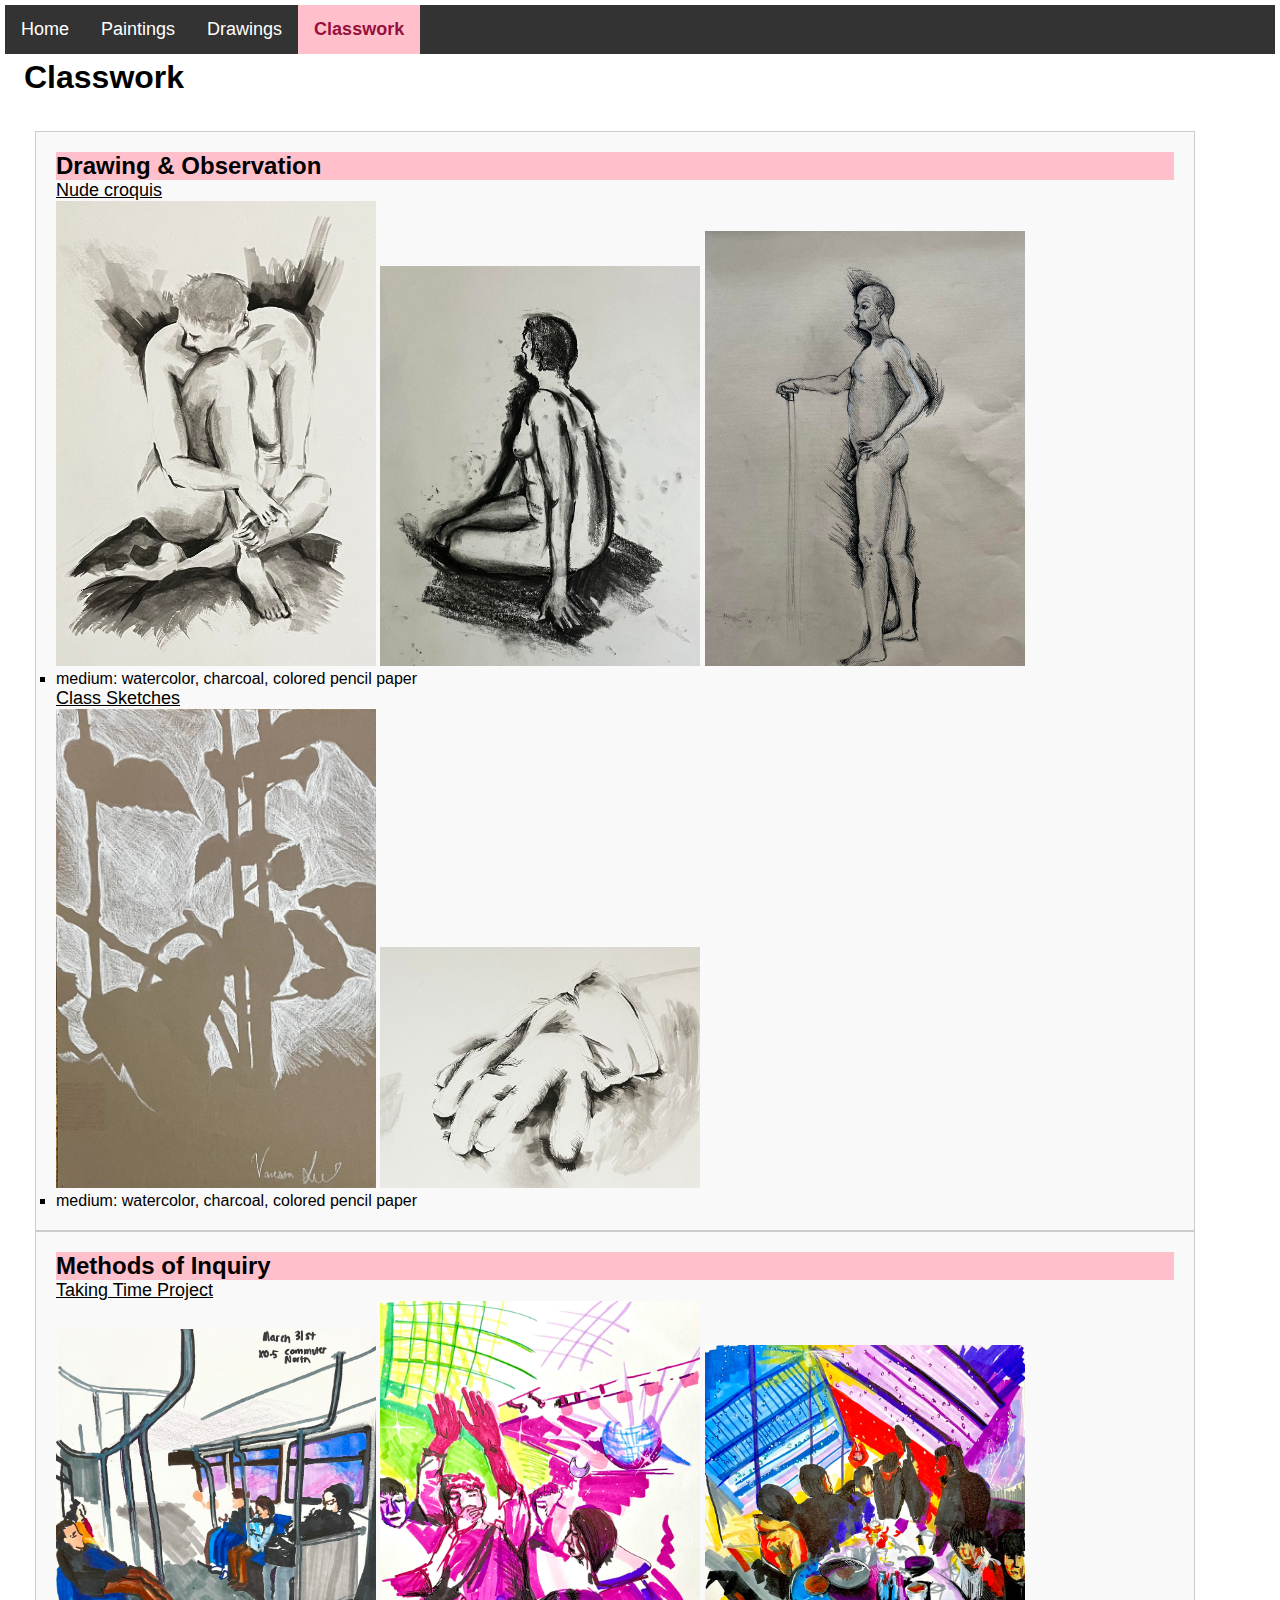
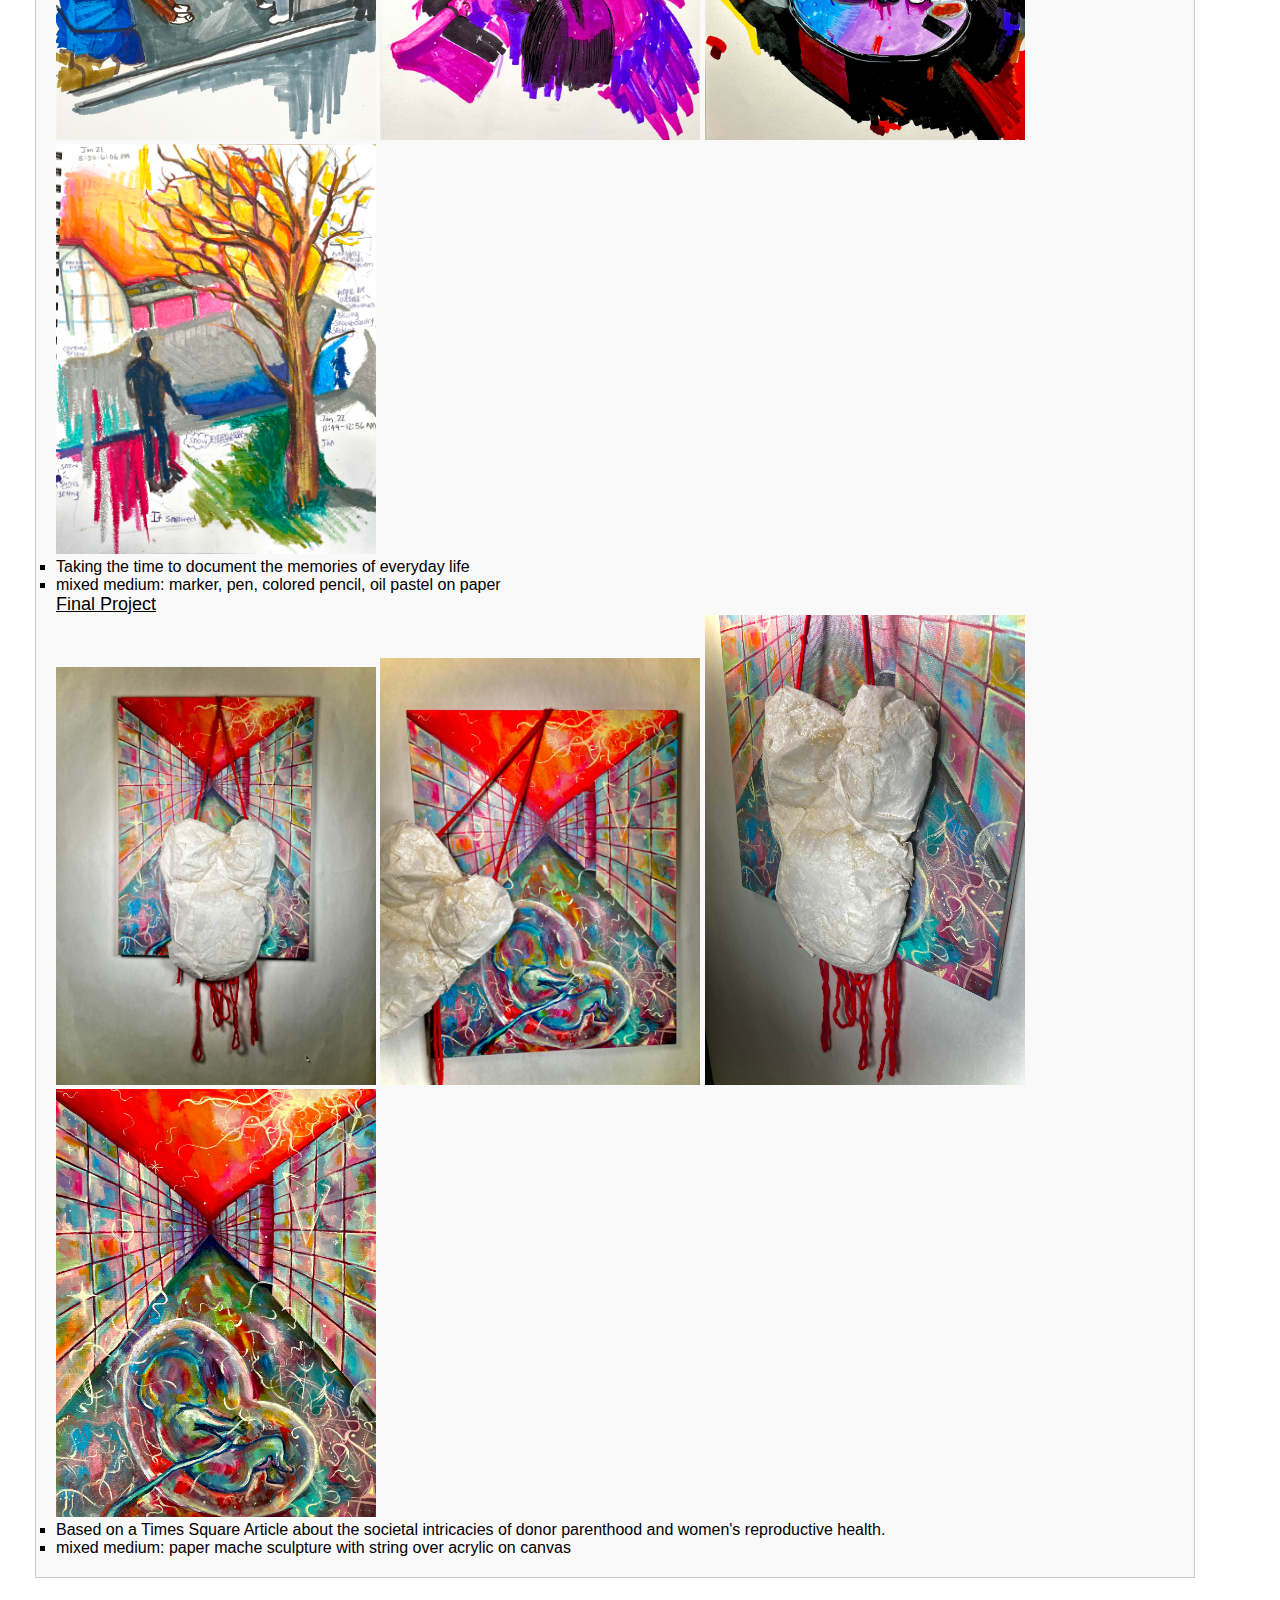
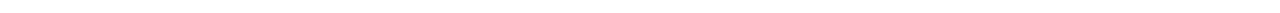
==== classwork.html @ 6510f684 "Add files via upload" ====
<!DOCTYPE html>
<html lang="en">
<head>
    <meta charset="UTF-8">
    <meta name="viewport" content="width=device-width, initial-scale=1.0">
    <link rel="stylesheet" href="css/reset.css">
    <link rel="stylesheet" href="css/style.css">

    <title>Classwork</title>

</head>
<body>
    <header>
        <nav>
            <a class="skip-main" href="#main">Skip to main content</a>
            <ul>
                <li><a href="index.html">Home</a></li>
                <li><a href="paintings.html">Paintings</a></li>
                <li><a href="drawings.html">Drawings</a></li>
                <li><a href="classwork.html" class="current-page">Classwork</a></li>
            </ul>
        </nav>
        <h1>Classwork</h1>
    </header>

    <main id="main">
        <div>
            <h2>Drawing & Observation</h2>
            <div class="description"></div>
            <h3>Nude croquis</h3>
            <div>
            <img src="images/nude_watercolor.jpg" width = "200" alt="watercolor">
            <img src="images/nude_charcoal.jpg" width = "230" alt="charcoal">
            <img src="images/nude_colored_pencil.jpg" width = "210" alt="nude">
            <ul>
                <li>medium: watercolor, charcoal, colored pencil paper</li>
            </ul>
            </div>
            <h3>Class Sketches</h3>
            <div>
            <img src="images/outline.jpg" width = "200" alt="outline">
            <img src="images/glove.jpg" width = "400" alt="glove">
            <ul>
                <li>medium: watercolor, charcoal, colored pencil paper</li>
            </ul>
            </div>
        </div>

        <div>
            <h2>Methods of Inquiry</h2>
            <div class="description"></div>
            <h3>Taking Time Project</h3>
            <div>
            <img src="images/mbus.jpg" width = "400" alt="daily sketch 1">
            <img src="images/party.jpg" width = "400" alt="daily sketch 2">
            <img src="images/pocha.jpg" width = "400" alt="daily sketch 3">
            <img src="images/alice_lloyd_view.jpg" width = "400" alt="daily sketch 4">
            </div>
            <ul>
                <li>Taking the time to document the memories of everyday life</li>
                <li> mixed medium: marker, pen, colored pencil, oil pastel on paper</li>
            </ul>
            <h3>Final Project</h3>
            <div>
            <img src="images/3d_baby.jpg" width = "300" alt="main piece">
            <img src="images/3d_baby_slide.jpg" width = "295" alt="opened version">
            <img src="images/3d_baby_side.jpg" width = "250" alt="side view">
            <img src="images/baby_painting.jpg" width = "300" alt="underpainting">
            <ul>
                <li>Based on a Times Square Article about the societal intricacies of donor parenthood and women's reproductive health.</li>
                <li> mixed medium: paper mache sculpture with string over acrylic on canvas</li>
            </ul>
            </div>
        </div>

    </main>
    
</body>
</html>
---- css/style.css ----
a.skip-main {
    left: -999px;
    position: absolute;
    top: auto;
    width: 1px;
    height: 1px;
    overflow: hidden;
    z-index: -999;
}
a.skip-main:focus,
a.skip-main:active {
    color: #fff;
    background-color: #000;     
    left: auto;
    top: auto;
    width: 30%;
    height: auto;
    overflow: auto;
    margin: 10px 35%;
    padding: 5px;
    border-radius: 15px;
    text-align: center;
    font-size: 1.2em;
    z-index: 999;
}
*{
    padding: 15px;
    margin: 15px;
}
body {
    font-family: Verdana, sans-serif;
}
main ul {
    list-style-type: square;
}

img {
    width: 30rem;
    align-content: center;
}
nav {
    justify-content: space-evenly;
    padding: 1rem 2rem;
    align-items: center;
    font-size: large;
}

nav ul {
    list-style-type: none;
    margin: 0;
    padding: 0;
    overflow: hidden;
    background-color: #333; 
}
nav li {
    float: left; 
}
nav li a {
    display: block;
    color: white; 
    text-align: center;
    padding: 14px 16px; 
    text-decoration: none; 
}

a:hover, a:focus {
    border-style: solid;
    border-radius: 20%;
    border-width: 2px;
    font-weight: bold;
    font-size: large;
}

.current-page {
    background-color: pink;
    font-weight: bold;
    color: rgb(151, 16, 61);
}

#welcome {
    display: none;
}
#welcome_still {
    display: none;
}

main.grid,
main {
    display: grid;
    max-width: 1200px;
    padding: 20px;
}
main.grid {
    grid-template-columns: repeat(3, 1fr);
    grid-gap: 20px;
}
main > div {
    border: 1px solid #ccc;
    padding: 20px;
    background-color: #f9f9f9;
}
h1 {
    font-weight: bold; 
    justify-content: flex-start;
    font-size: xx-large;
    padding: 0px 0px 0px 24px;
}
h2 {
    font-family: 'Gill Sans', sans-serif;
    font-weight: bold;
    font-size: x-large;
    background-color: pink;
}
h3 {
    font-size: large; 
    text-decoration: underline;
}

header h1 {
    font-size: 2em; 
}
header h2 {
    font-size: 1.5em; 
}
.grid, .grid2 {
    display: grid;
    grid-template-columns: 1fr;
    justify-content: center;
    padding: 24px;
    justify-items: center;
}

.content-grid {
    display: grid;
    grid-template-columns: 1fr;
    gap: 20px; 
}

@media (min-width:768px) {
    * {
        padding: 20px;
    }
    nav {
        justify-content: flex-end;
    }
    .grid, .grid2 {
        grid-template-columns: 1fr 1fr;
        align-items: end;
    }
    .first, .description{
        display: flex;
        align-items: flex-start;
    }
    .flexpro{
        display: flex;
        align-items: flex-start;
        padding-top: 24px;
    }
    img {
        width: 20rem;
    }
}
@media (min-width:1024px) {

    nav {
        justify-content: center;
        padding: 5px;
    }
    .sticky {
        position: fixed;
        top: 0;
        width: 100%;
        z-index: 100;
    }
    .sticky + body {
        padding-top: 60px;
    }
    .grid {
        grid-template-columns: 1fr 1fr 1fr 1fr;
        align-items: center;
    }
    .grid2 {
        grid-template-columns: 1fr 1fr 1fr;
        align-items: center;
    }
    @keyframes page-title {
        from {width: 0%; opacity: 0;}
        to {width: 100%; opacity: 1;}
    }

}
@keyframes page-title {
    from {width: 0%; opacity: 0;}
    to {width: 100%; opacity: 1;}
}

@keyframes page-title {
    from {width: 0%; opacity: 0;}
    to {width: 100%; opacity: 1;}
}
h1 {
    animation-duration: 1s;
    animation-name: page-title;
}
@media (prefers-reduced-motion) {
    #welcome {
        display: none;
    }
    #welcome_still {
        display: block;
        margin-top: 0px;
        margin-left: auto;
        margin-right: auto;
    }
    h1 {
        animation-name: none;
    }
}
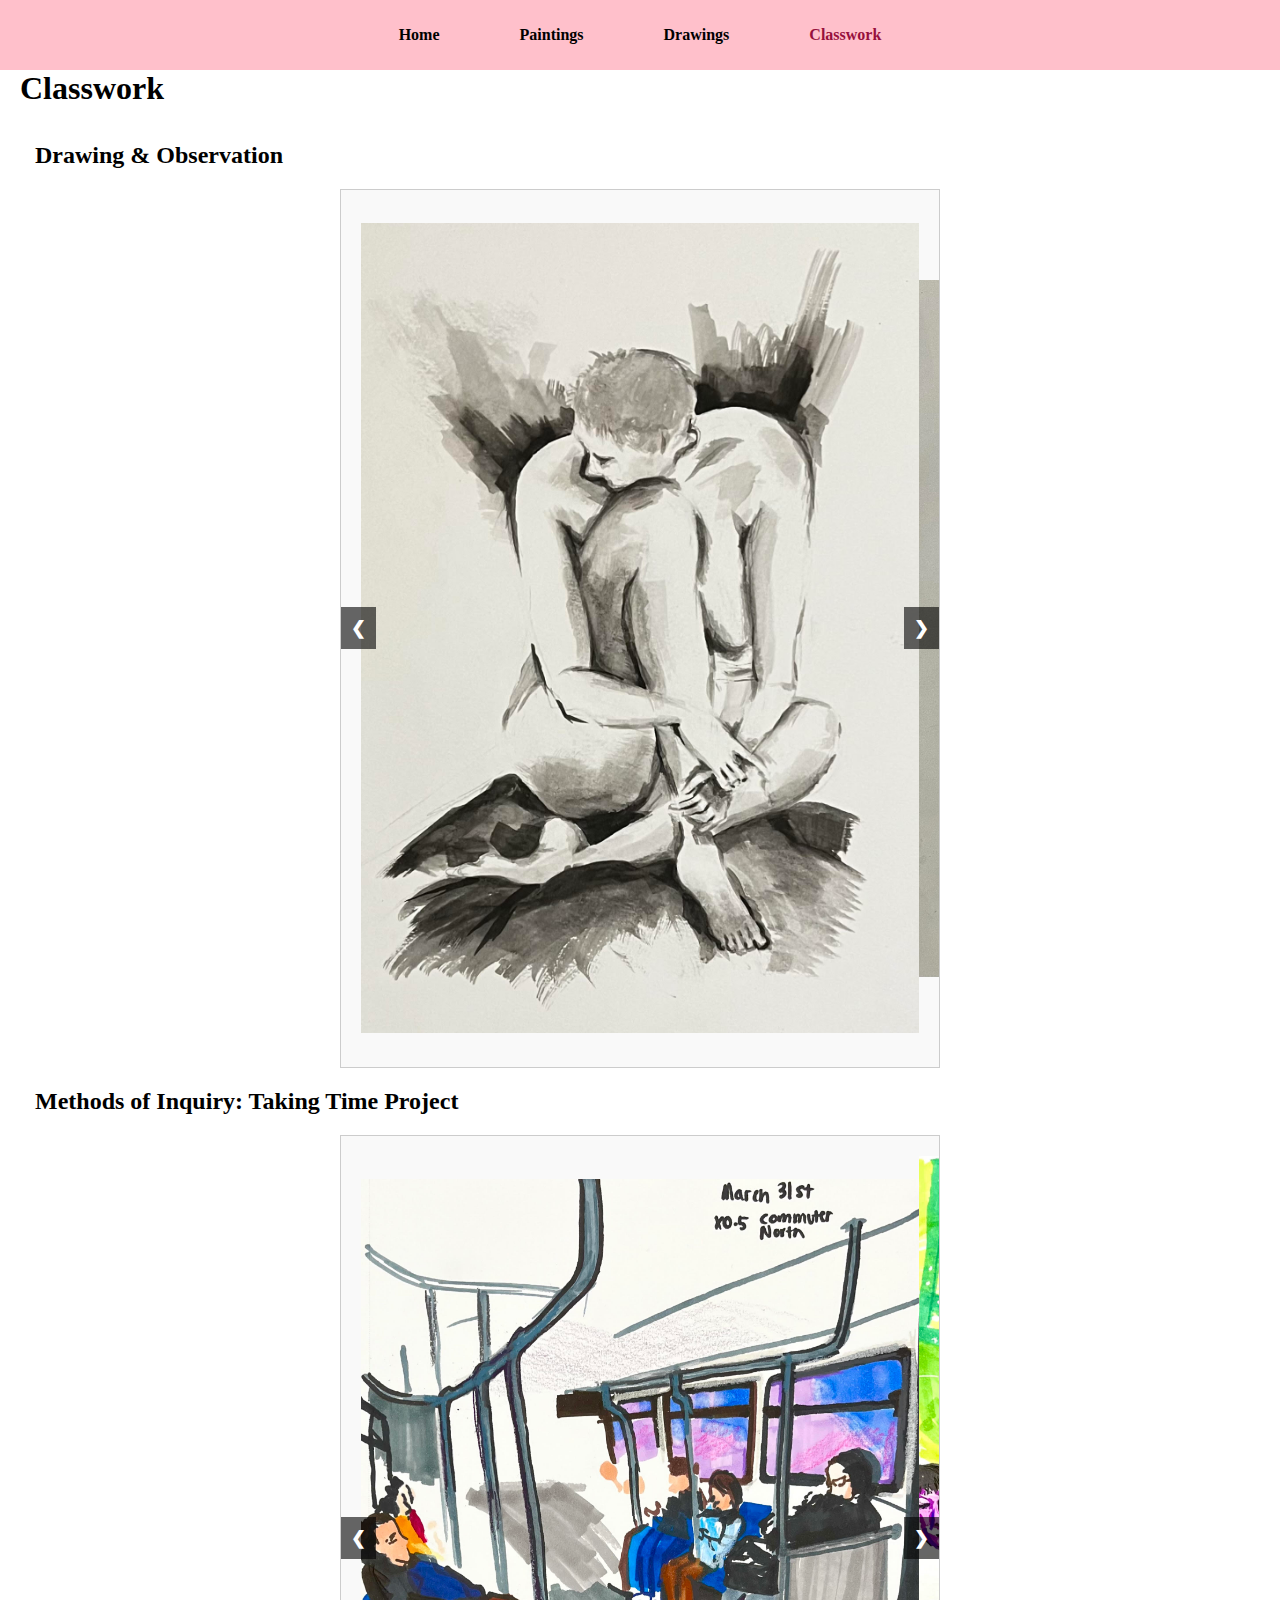
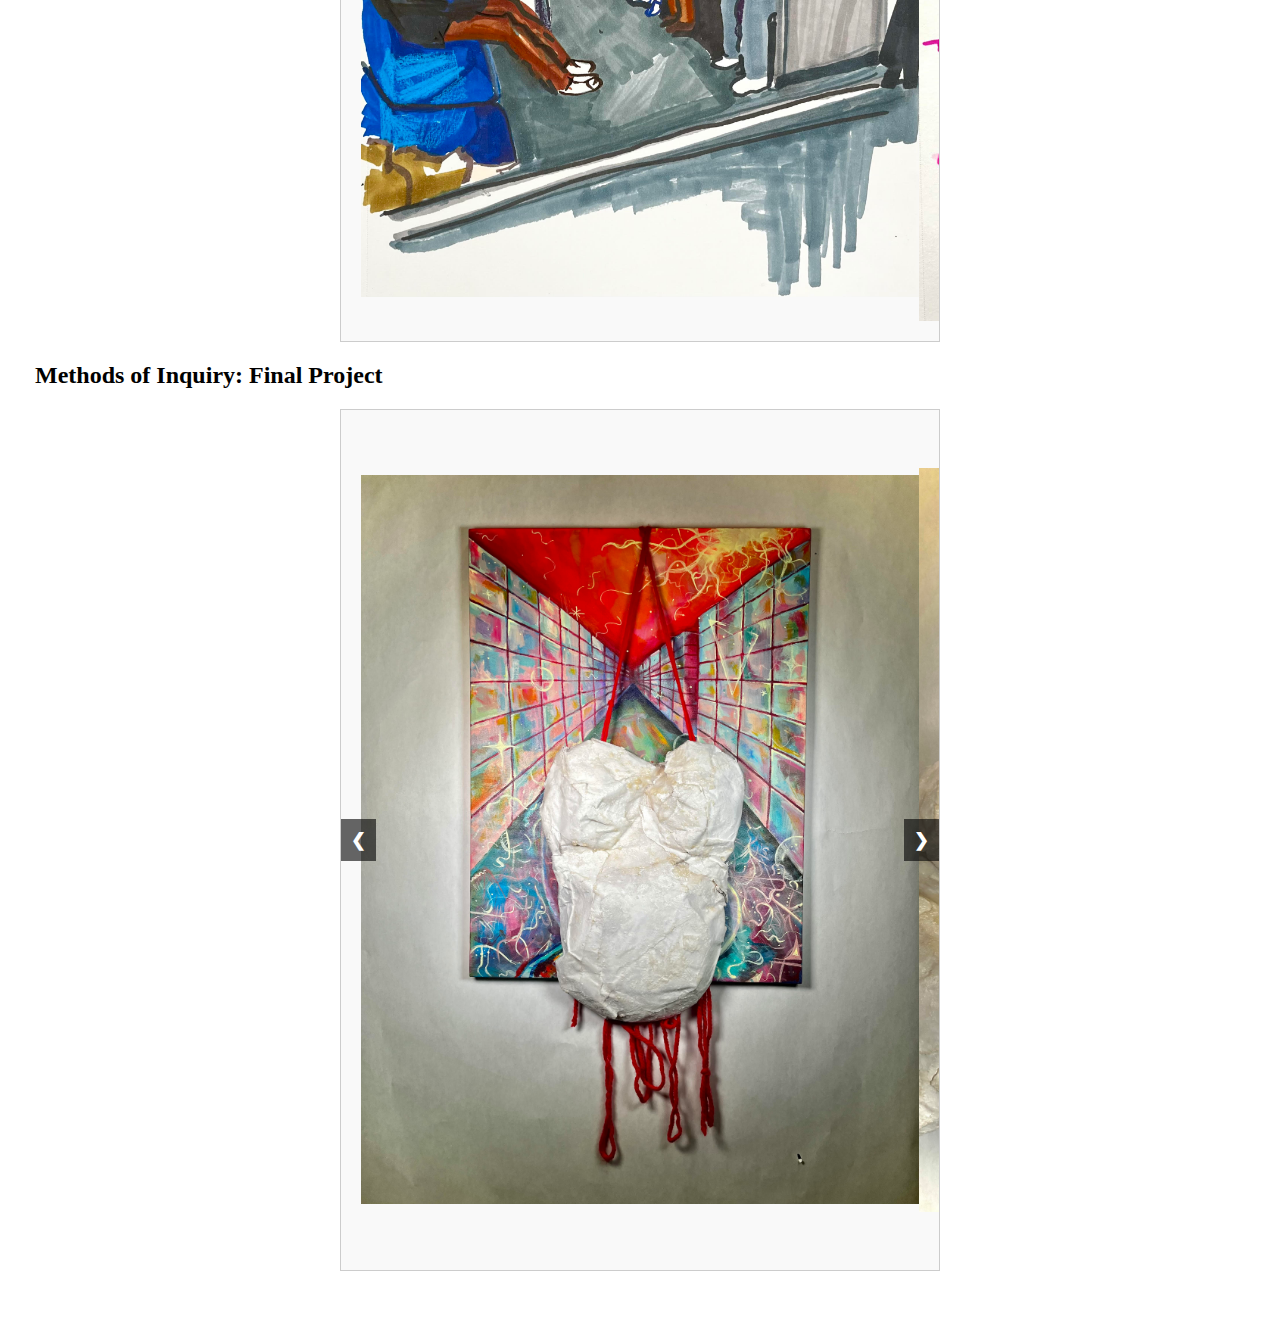
==== commit 73e58a4a: "Add files via upload" ====
--- a/classwork.html
+++ b/classwork.html
@@ -5,9 +5,7 @@
     <meta name="viewport" content="width=device-width, initial-scale=1.0">
     <link rel="stylesheet" href="css/reset.css">
     <link rel="stylesheet" href="css/style.css">
-
     <title>Classwork</title>
-
 </head>
 <body>
     <header>
@@ -24,56 +22,43 @@
     </header>
 
     <main id="main">
-        <div>
-            <h2>Drawing & Observation</h2>
-            <div class="description"></div>
-            <h3>Nude croquis</h3>
-            <div>
-            <img src="images/nude_watercolor.jpg" width = "200" alt="watercolor">
-            <img src="images/nude_charcoal.jpg" width = "230" alt="charcoal">
-            <img src="images/nude_colored_pencil.jpg" width = "210" alt="nude">
-            <ul>
-                <li>medium: watercolor, charcoal, colored pencil paper</li>
-            </ul>
+        <h2>Drawing & Observation</h2>
+        <div class="carousel">
+            <div class="slides">
+                <div class="slide"><img src="images/nude_watercolor.jpg" alt="watercolor"></div>
+                <div class="slide"><img src="images/nude_charcoal.jpg" alt="charcoal"></div>
+                <div class="slide"><img src="images/nude_colored_pencil.jpg" alt="nude"></div>
+                <div class="slide"><img src="images/outline.jpg" alt="outline"></div>
+                <div class="slide"><img src="images/glove.jpg" alt="glove"></div>
             </div>
-            <h3>Class Sketches</h3>
-            <div>
-            <img src="images/outline.jpg" width = "200" alt="outline">
-            <img src="images/glove.jpg" width = "400" alt="glove">
-            <ul>
-                <li>medium: watercolor, charcoal, colored pencil paper</li>
-            </ul>
+            <button class="prev" onclick="plusSlides(-1, 0)">&#10094;</button>
+            <button class="next" onclick="plusSlides(1, 0)">&#10095;</button>
+        </div>
+        
+        <h2>Methods of Inquiry: Taking Time Project</h2>
+        <div class="carousel">
+            <div class="slides">
+                <div class="slide"><img src="images/mbus.jpg" alt="daily sketch 1"></div>
+                <div class="slide"><img src="images/party.jpg" alt="daily sketch 2"></div>
+                <div class="slide"><img src="images/pocha.jpg" alt="daily sketch 3"></div>
+                <div class="slide"><img src="images/alice_lloyd_view.jpg" alt="daily sketch 4"></div>
             </div>
+            <button class="prev" onclick="plusSlides(-1, 1)">&#10094;</button>
+            <button class="next" onclick="plusSlides(1, 1)">&#10095;</button>
         </div>
-
-        <div>
-            <h2>Methods of Inquiry</h2>
-            <div class="description"></div>
-            <h3>Taking Time Project</h3>
-            <div>
-            <img src="images/mbus.jpg" width = "400" alt="daily sketch 1">
-            <img src="images/party.jpg" width = "400" alt="daily sketch 2">
-            <img src="images/pocha.jpg" width = "400" alt="daily sketch 3">
-            <img src="images/alice_lloyd_view.jpg" width = "400" alt="daily sketch 4">
+        
+        <h2>Methods of Inquiry: Final Project</h2>
+        <div class="carousel">
+            <div class="slides">
+                <div class="slide"><img src="images/3d_baby.jpg" alt="main piece"></div>
+                <div class="slide"><img src="images/3d_baby_slide.jpg" alt="opened version"></div>
+                <div class="slide"><img src="images/3d_baby_side.jpg" alt="side view"></div>
+                <div class="slide"><img src="images/baby_painting.jpg" alt="underpainting"></div>
             </div>
-            <ul>
-                <li>Taking the time to document the memories of everyday life</li>
-                <li> mixed medium: marker, pen, colored pencil, oil pastel on paper</li>
-            </ul>
-            <h3>Final Project</h3>
-            <div>
-            <img src="images/3d_baby.jpg" width = "300" alt="main piece">
-            <img src="images/3d_baby_slide.jpg" width = "295" alt="opened version">
-            <img src="images/3d_baby_side.jpg" width = "250" alt="side view">
-            <img src="images/baby_painting.jpg" width = "300" alt="underpainting">
-            <ul>
-                <li>Based on a Times Square Article about the societal intricacies of donor parenthood and women's reproductive health.</li>
-                <li> mixed medium: paper mache sculpture with string over acrylic on canvas</li>
-            </ul>
-            </div>
+            <button class="prev" onclick="plusSlides(-1, 2)">&#10094;</button>
+            <button class="next" onclick="plusSlides(1, 2)">&#10095;</button>
         </div>
 
     </main>
-    
 </body>
-</html>+</html>
--- a/css/style.css
+++ b/css/style.css
@@ -1,3 +1,165 @@
+html {
+    background-image: (#eda2cc);
+    scroll-behavior: smooth;
+}
+
+p {
+    margin-top: 200px;
+    margin-bottom: 200px; 
+}
+
+div {
+    padding: 200px; 
+}
+
+.carousel {
+    position: relative;
+    max-width: 600px;
+    margin: 20px auto; 
+    overflow: hidden;
+}
+
+.carousel button {
+    cursor: pointer;
+    position: absolute;
+    top: 50%;
+    transform: translateY(-50%);
+    width: auto;
+    padding: 10px;
+    margin: 0;
+    color: white;
+    font-weight: bold;
+    font-size: 18px;
+    background-color: rgba(0, 0, 0, 0.6);
+    border: none; /* Removes border */
+    outline: none; /* Removes outline */
+}
+
+.carousel .prev {
+    left: 0;
+}
+
+.carousel .next {
+    right: 0;
+}
+
+.carousel button:hover {
+    background-color: rgba(0,0,0,0.8);
+}
+
+.slides {
+    display: flex;
+    width: 500%; /* Enough width to contain all slides side by side */
+    transition: transform 0.5s ease;
+}
+
+.slide {
+    flex: 0 0 20%; /* Each slide takes up 20% of the total .slides width */
+    display: flex;
+    justify-content: center;
+    align-items: center;
+}
+
+.slide img {
+    width: 100%; /* Makes images responsive within their container */
+    display: block;
+}
+
+.gallery {
+    display: grid;
+    grid-template-columns: repeat(2, 1fr);
+    width: 90%;
+    padding: 20px;
+    grid-gap: 30px;
+    align-items: stretch;
+    justify-content: center;
+    justify-self: center;
+    margin: auto;
+}
+
+.description div {
+    margin-bottom: 20px; 
+    padding: 10px; 
+}
+
+.description {
+    padding: 20px; 
+    margin: 10px; 
+    max-width: 80%; 
+    text-align: center; 
+}
+
+.description h3, .description ul {
+    color: #333; 
+    margin-bottom: 10px; 
+    font-weight: bold;
+}
+
+.description ul {
+    list-style-type: none; 
+    padding: 0;
+    text-align: center; 
+    margin-top: 5px; 
+}
+
+.description img {
+    box-shadow: 0 4px 8px rgba(0, 0, 0, 0.1); 
+    width: 100%; 
+    height: auto; 
+    border-radius: 4px; 
+    box-shadow: 0 2px 4px rgba(0,0,0,0.2);
+    
+}
+
+.home {
+    display: flex;
+    flex-direction: column;
+    align-items: center; 
+    justify-content: center;
+    text-align: center; 
+    height: 10vh;
+}
+
+.home h1, .home h2 {
+    width: 100%; 
+}
+
+div.skip a {
+    position: absolute;
+    font-family: 'Black Ops One';
+    top: -40px;
+    margin-left: 10px;
+}
+
+div.skip a:hover, div.skip a:focus {
+    color: darkviolet;
+    text-decoration: underline;
+}
+
+body a:focus {
+    top: 10px;
+    transition: 0.5s;
+}
+
+nav a, #main {
+    font-family: 'Black Ops One';
+}  
+
+.body_text {
+    padding-left: 5%;
+    padding-right: 5%;
+    padding-bottom: 5%;
+    color: white;
+}
+
+html, body {
+    margin: 0;
+    padding: 0;
+    box-sizing: border-box;
+    font-family: 'Times New Roman', Times, serif, sans-serif;
+    scroll-behavior: smooth;
+}
+
 
 a.skip-main {
     left: -999px;
@@ -10,8 +172,7 @@
 }
 a.skip-main:focus,
 a.skip-main:active {
-    color: #fff;
-    background-color: #000;     
+    color: #fff;  
     left: auto;
     top: auto;
     width: 30%;
@@ -28,93 +189,94 @@
     padding: 15px;
     margin: 15px;
 }
-body {
+
+
+.main {
+    display: flex;
+    flex-direction: column;
+    align-items: center; 
+    width: 100%;
+}
+
+.body {
+    margin: 20px;
+    margin-top: 100px;
+    display: flex;
+    flex-direction: column;
+    align-items: center;
+    gap: 20px;
     font-family: Verdana, sans-serif;
 }
+
 main ul {
     list-style-type: square;
 }
 
 img {
-    width: 30rem;
     align-content: center;
 }
 nav {
+    background-color: pink;
+    padding: 1rem 2rem;
+    display: flex;
+    justify-content: space-between; 
+    align-items: center;
+    position: sticky;
+    top: 0;
+    z-index: 1000;
+}
+nav ul {
+    display: flex;
     justify-content: space-evenly;
-    padding: 1rem 2rem;
-    align-items: center;
-    font-size: large;
-}
-
-nav ul {
-    list-style-type: none;
-    margin: 0;
+    align-items: center;
     padding: 0;
-    overflow: hidden;
-    background-color: #333; 
-}
+}
+
 nav li {
-    float: left; 
-}
-nav li a {
-    display: block;
-    color: white; 
-    text-align: center;
-    padding: 14px 16px; 
-    text-decoration: none; 
-}
-
-a:hover, a:focus {
-    border-style: solid;
-    border-radius: 20%;
-    border-width: 2px;
+    list-style-type: none; 
+    padding: 10px 20px;
+}
+nav a {
+    text-decoration: none;
+    color: black;
     font-weight: bold;
-    font-size: large;
+    padding: 10px 20px;
+    border-radius: 5px;
+    transition: background-color 0.3s, color 0.3s;
+}
+
+nav a:hover, nav a:focus {
+    background-color: rgb(151, 16, 61);
+    color: #fff;
 }
 
 .current-page {
     background-color: pink;
+    color: rgb(151, 16, 61);
     font-weight: bold;
-    color: rgb(151, 16, 61);
-}
-
-#welcome {
-    display: none;
-}
-#welcome_still {
-    display: none;
-}
-
-main.grid,
-main {
-    display: grid;
-    max-width: 1200px;
-    padding: 20px;
-}
-main.grid {
-    grid-template-columns: repeat(3, 1fr);
-    grid-gap: 20px;
-}
+}
+
 main > div {
     border: 1px solid #ccc;
     padding: 20px;
     background-color: #f9f9f9;
 }
+
+
 h1 {
     font-weight: bold; 
     justify-content: flex-start;
     font-size: xx-large;
-    padding: 0px 0px 0px 24px;
+    padding: 0px 0px 0px 20px;
 }
 h2 {
-    font-family: 'Gill Sans', sans-serif;
+    font-family: 'Times New Roman', Times, serif, sans-serif;
     font-weight: bold;
     font-size: x-large;
-    background-color: pink;
 }
 h3 {
-    font-size: large; 
-    text-decoration: underline;
+    font-family: 'Times New Roman', Times, serif, sans-serif;
+    font-size: large;
 }
 
 header h1 {
@@ -123,97 +285,247 @@
 header h2 {
     font-size: 1.5em; 
 }
-.grid, .grid2 {
-    display: grid;
-    grid-template-columns: 1fr;
-    justify-content: center;
-    padding: 24px;
-    justify-items: center;
-}
-
-.content-grid {
-    display: grid;
-    grid-template-columns: 1fr;
-    gap: 20px; 
+
+
+.intropage {
+    flex-shrink: 0;  /* Prevents the footer from shrinking */
+    text-align: center;
+    padding: 1rem;
+    background-color: pink;
+    color: black;
+ }
+ .about {
+    display: flex;
+    justify-content: center;
+    align-items: center;
+    flex-direction: column;
+    margin-top: 30px; 
+}
+
+.profile-container {
+    display: flex;
+    justify-content: center;
+    align-items: center;
+    margin-top: 20px;
+}
+
+ .headshot-container img {
+    width: 280px; /* Adjust size as needed */
+    height: 280px;
+    border-radius: 50%; /* Makes the image circular */
+    object-fit: cover; /* Ensures the image fits well in the circle */
+    margin-bottom: 20px;
+    margin-right: 20px; 
+}
+
+ .social-links {
+    display: flex;
+    flex-direction: column;
+    align-items: center;
+    gap: 10px;
+}
+
+ .social-links .link-item {
+    display: flex;
+    flex-direction: column;
+    align-items: center;
+}
+
+.link-item a {
+    display: flex;
+    align-items: center; /* Ensures vertical alignment of icon and text */
+    text-decoration: none; /* Removes underline from links */
+    color: black; /* Text color, adjust as needed */
+}
+
+.link-item span {
+    font-size: 1em; /* Adjust the font size as needed */
+    text-align: center;
+    color: black;
+    display: block; /* Treats the span like a block for alignment purposes */
+    white-space: nowrap;
+}
+.link-item {
+    background-color:pink; /* Light cream color */
+    padding: 10px 15px; /* Padding around the content */
+    border-radius: 20px; /* Rounded edges for the bubble look */
+    box-shadow: 0 2px 4px rgba(0, 0, 0, 0.1); /* Subtle shadow for depth */
+    margin: 5px; /* Space between each item */
+    display: flex;
+    align-items: center; /* Aligns the icon and text vertically */
+    justify-content: center; /* Centers the content horizontally */
+}
+
+.social-icon {
+    width: 50px; /* Adjust the size if needed */
+    height: auto;
+    margin-right: 10px;
+    margin-bottom: 5px;
+}
+
+.profile-image {
+    width: 1000px; 
+}
+.welcome-sign {
+    width: 1000px; 
+}
+.directory {
+    display: flex;
+    justify-content: center;
+    flex-wrap: wrap;
+    gap: 20px; /* Spacing between directory items */
+}
+
+.directory-item {
+    text-align: center; /* Center-aligns the image and label */
+    width: 300px; /* Set a fixed width for consistency */
+}
+.image-overlay {
+    position: relative;
+    width: 100%; /* Ensure the overlay matches the image size */
+    border-radius: 8px; /* Optional: rounds the corners of the image */
+    overflow: hidden; /* Ensures nothing spills outside the border radius */
+}
+.image-overlay:hover::before,
+.image-overlay:focus-within::before {
+    opacity: 1; /* Show the overlay when hovered/focused */
+}
+.image-overlay::before {
+    content: '';
+    position: absolute;
+    top: 0;
+    left: 0;
+    right: 0;
+    bottom: 0;
+    background: rgba(0, 0, 0, 0.2); /* Transparent gray overlay */
+    opacity: 0;
+    transition: opacity 0.3s ease;
+}
+
+.image-container {
+    width: 100%; /* Full width of the button */
+    height: 250px; /* Height set to maintain square shape for the image */
+    display: flex;
+    justify-content: center;
+    align-items: center;
+}
+
+.button-item {
+    width: 250px; /* Width of the button */
+    height: fit-content; /* Height including the image and label */
+    border: 1px solid #ccc; /* Border for button-like appearance */
+    border-radius: 8px; /* Rounded corners */
+    overflow: hidden; /* Keeps all content inside the rounded corners */
+    box-shadow: 0 4px 8px rgba(0,0,0,0.15); /* Subtle shadow for depth */
+    display: flex;
+    flex-direction: column;
+    align-items: center;
+    text-align: center;
+    background-color: #f9f9f9; /* Background color for the button */
+    transition: box-shadow 0.3s ease;
+}
+
+.button-item:hover,
+.button-item:focus-within {
+    box-shadow: 0 6px 12px rgba(0,0,0,0.3); /* Enhanced shadow on hover */
+}
+
+.link-image {
+    cursor: pointer; /* Indicates the image is clickable */
+    transition: transform 0.3s ease, box-shadow 0.3s ease; /* Smooth transition for effects */
+    cursor: pointer;
+    box-shadow: 0 4px 8px rgba(0,0,0,0.2); /* Shadow for depth */
+    display: block; 
+    max-width: 90%; /* Slightly smaller to maintain padding */
+    max-height: 90%;
+    object-fit: cover; 
+}
+
+.link-image:hover, .link-image:focus {
+    transform: scale(1.03); /* Slightly enlarges the image on hover */
+    box-shadow: 0 8px 16px rgba(0,0,0,0.4); /* Darker shadow on hover */
+}
+
+
+.label {
+    padding: 5px 10px;
+    font-size: 20px; /* Label font size */
+    color: black; /* Label text color */
+    font-weight: bold;
 }
 
 @media (min-width:768px) {
+    img {
+        max-width: 100%; /* Ensures images are fully responsive */
+    }
+    .description {
+        width: 95%; /* Optimizes the width for readability */
+        margin: auto; /* Centers the description block */
+    }
+    .description img {
+        max-width: 100%; /* Ensures images do not exceed the width of their container */
+    }
     * {
-        padding: 20px;
+        padding: 20px; /* Provides ample space for interaction */
     }
     nav {
-        justify-content: flex-end;
+        justify-content: flex-end; /* Aligns nav items to the right */
     }
     .grid, .grid2 {
-        grid-template-columns: 1fr 1fr;
-        align-items: end;
-    }
-    .first, .description{
+        display: grid;
+        grid-template-columns: repeat(2, 1fr); /* Two columns for better space utilization */
+    }
+    .first, .description {
         display: flex;
-        align-items: flex-start;
-    }
-    .flexpro{
+        align-items: center; /* Ensures vertical alignment is centered */
+    }
+    .flexpro {
         display: flex;
-        align-items: flex-start;
-        padding-top: 24px;
-    }
-    img {
-        width: 20rem;
-    }
-}
+        align-items: center; /* Aligns items flexibly and centered */
+        padding-top: 24px; /* Adds space above flex items */
+    }
+    main {
+        padding: 20px; /* Consistent padding around the main content */
+    }
+}
+
 @media (min-width:1024px) {
-
     nav {
-        justify-content: center;
-        padding: 5px;
+        justify-content: center; /* Centers navigation items */
     }
     .sticky {
         position: fixed;
         top: 0;
         width: 100%;
-        z-index: 100;
+        z-index: 100; /* Keeps navbar on top */
     }
     .sticky + body {
-        padding-top: 60px;
+        padding-top: 60px; /* Adds space under the sticky nav */
     }
     .grid {
-        grid-template-columns: 1fr 1fr 1fr 1fr;
-        align-items: center;
+        grid-template-columns: repeat(4, 1fr); /* Four columns for larger screens */
     }
     .grid2 {
-        grid-template-columns: 1fr 1fr 1fr;
-        align-items: center;
-    }
-    @keyframes page-title {
-        from {width: 0%; opacity: 0;}
-        to {width: 100%; opacity: 1;}
-    }
-
-}
+        grid-template-columns: repeat(3, 1fr); /* Three columns for secondary grids */
+    }
+    .description img {
+        max-width: 100%; /* Ensures image scaling is responsive */
+    }
+}
+
 @keyframes page-title {
     from {width: 0%; opacity: 0;}
     to {width: 100%; opacity: 1;}
 }
-
-@keyframes page-title {
-    from {width: 0%; opacity: 0;}
-    to {width: 100%; opacity: 1;}
-}
 h1 {
     animation-duration: 1s;
     animation-name: page-title;
 }
+
 @media (prefers-reduced-motion) {
-    #welcome {
-        display: none;
-    }
-    #welcome_still {
-        display: block;
-        margin-top: 0px;
-        margin-left: auto;
-        margin-right: auto;
-    }
     h1 {
-        animation-name: none;
-    }
-}
+        animation: none;
+    }
+}
+
+
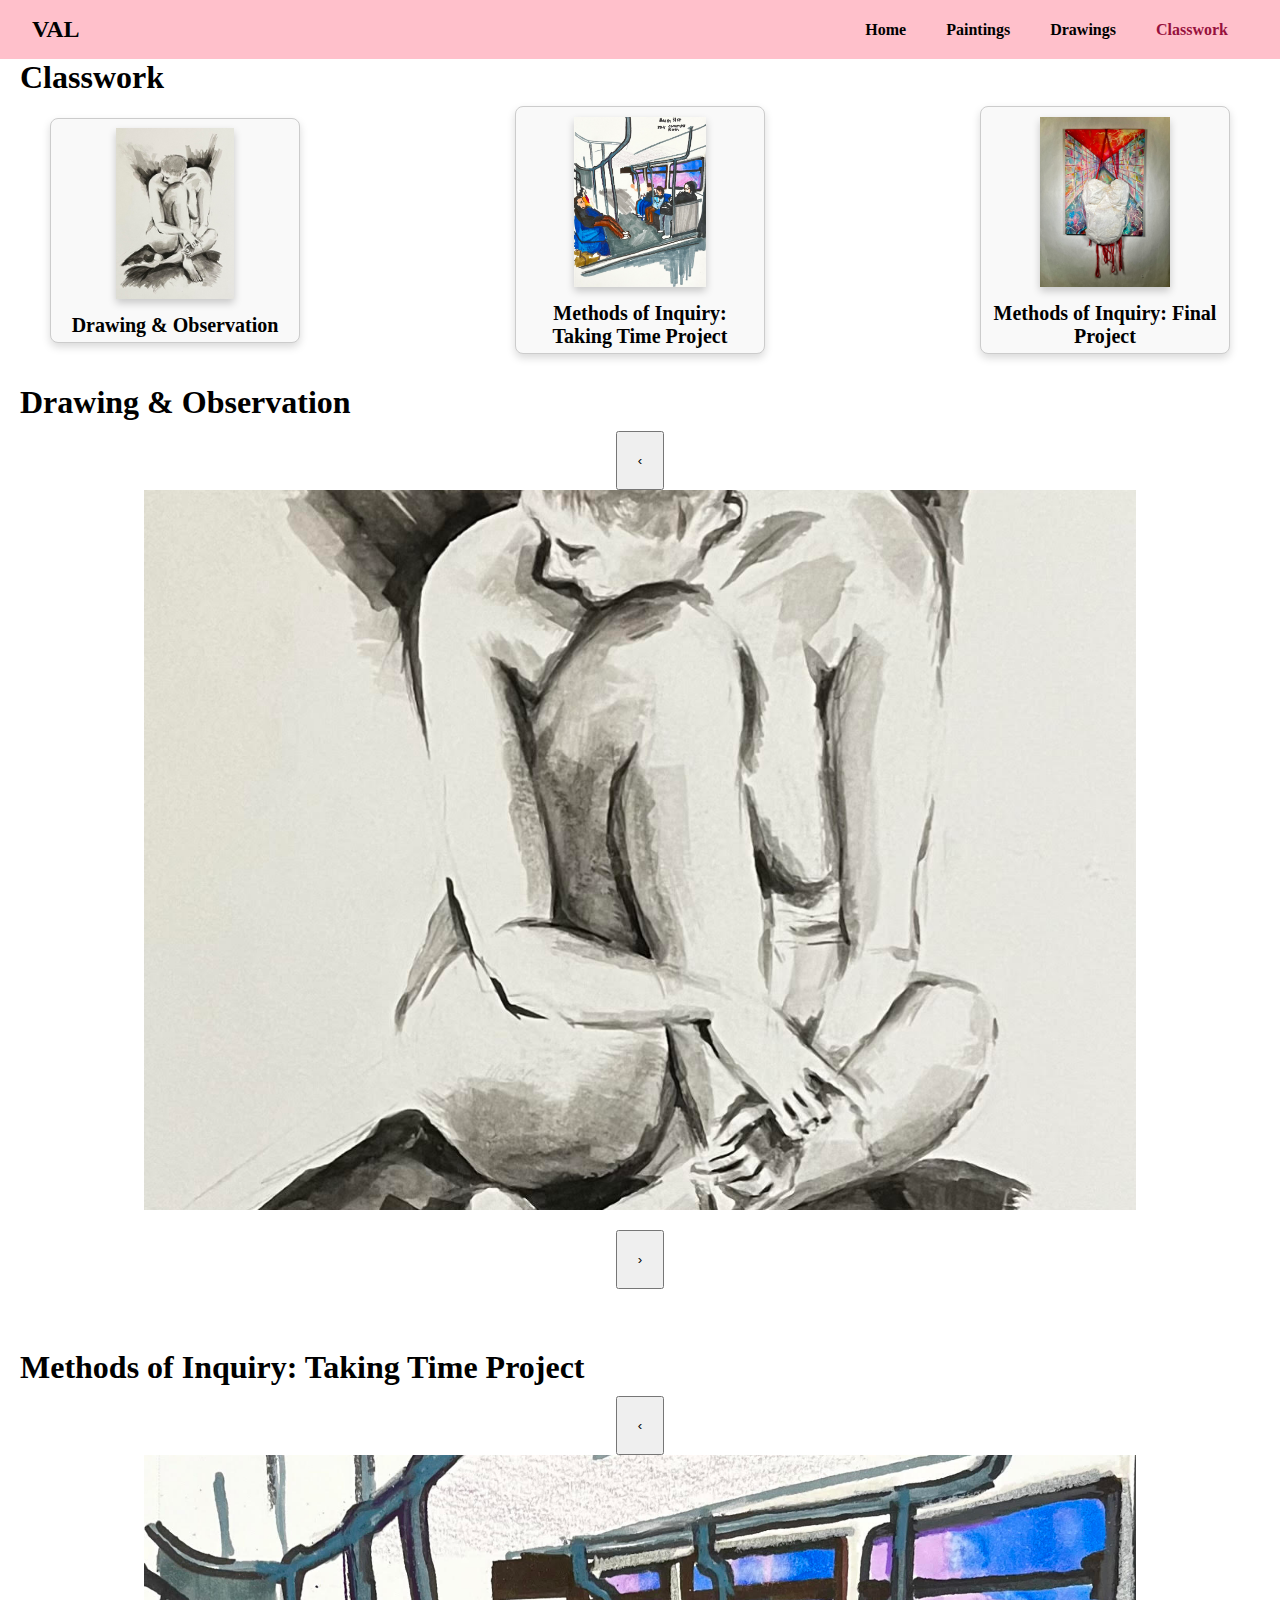
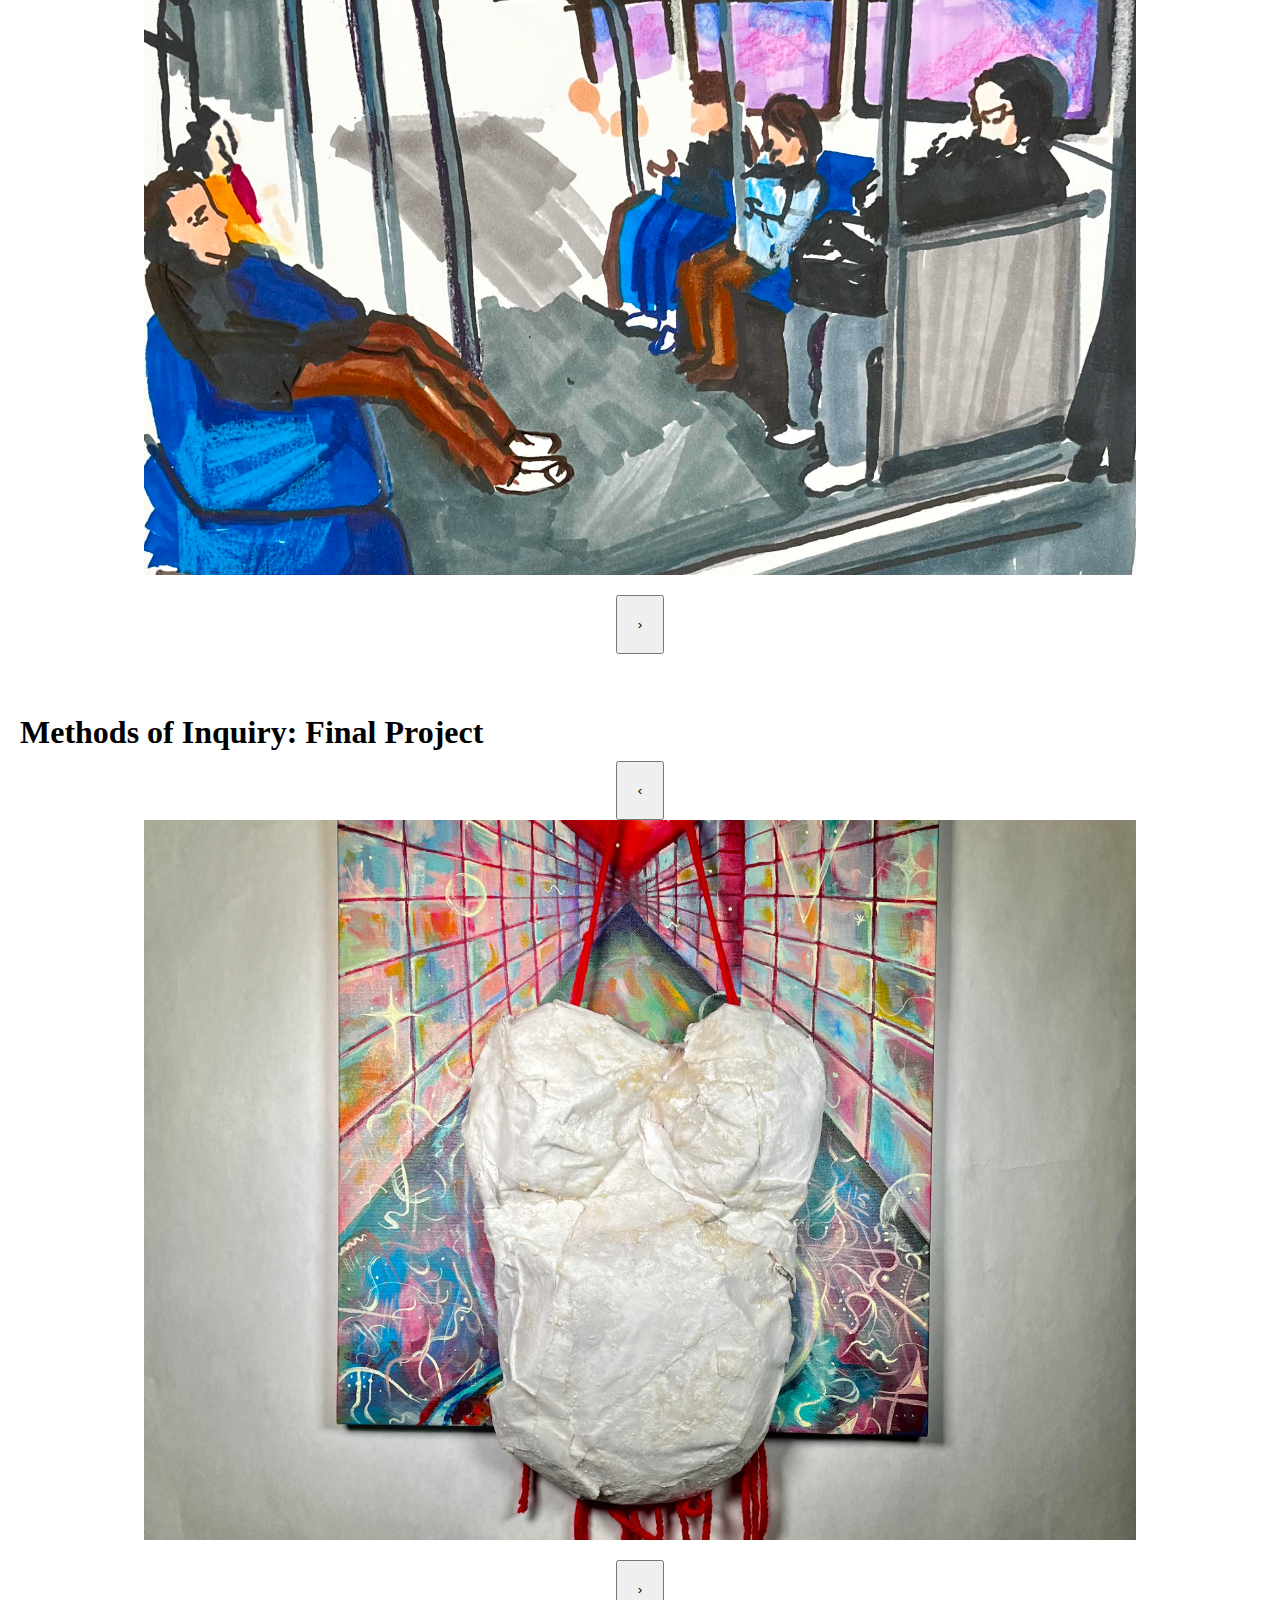
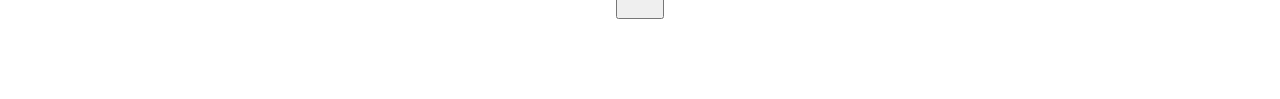
==== commit 2efd1f5f: "Add files via upload" ====
--- a/classwork.html
+++ b/classwork.html
@@ -10,7 +10,8 @@
 <body>
     <header>
         <nav>
-            <a class="skip-main" href="#main">Skip to main content</a>
+            <a class="skip-main" href="#content">Skip to main content</a>
+            <span class="nav-name">VAL</span> 
             <ul>
                 <li><a href="index.html">Home</a></li>
                 <li><a href="paintings.html">Paintings</a></li>
@@ -21,44 +22,128 @@
         <h1>Classwork</h1>
     </header>
 
-    <main id="main">
-        <h2>Drawing & Observation</h2>
-        <div class="carousel">
-            <div class="slides">
-                <div class="slide"><img src="images/nude_watercolor.jpg" alt="watercolor"></div>
-                <div class="slide"><img src="images/nude_charcoal.jpg" alt="charcoal"></div>
-                <div class="slide"><img src="images/nude_colored_pencil.jpg" alt="nude"></div>
-                <div class="slide"><img src="images/outline.jpg" alt="outline"></div>
-                <div class="slide"><img src="images/glove.jpg" alt="glove"></div>
+    <div class="directory">
+        <div class="button-item">
+            <a href="#drawing-observation">
+                <div class="image-container">
+                    <img src="images/nude_watercolor.jpg" alt="Drawing & Observation" class="link-image">
+                </div>
+                <div class="label">Drawing & Observation</div>
+            </a>
+        </div>
+        <div class="button-item">
+            <a href="#methods-inquiry">
+                <div class="image-container">
+                    <img src="images/mbus.jpg" alt="Methods of Inquiry: Taking Time Project" class="link-image">
+                </div>
+                <div class="label">Methods of Inquiry: Taking Time Project</div>
+            </a>
+        </div>
+        <div class="button-item">
+            <a href="#final-project">
+                <div class="image-container">
+                    <img src="images/3d_baby.jpg" alt="Methods of Inquiry: Final Project" class="link-image">
+                </div>
+                <div class="label">Methods of Inquiry: Final Project</div>
+            </a>
+        </div>
+    </div>
+
+    <div id="content">
+        <section class="series" id="drawing-observation">
+            <h2>Drawing & Observation</h2>
+            <div class="carousel">
+                <button class="prev" onclick="changeSlide(-1, 'drawing-observation')">‹</button>
+                <div class="slides">
+                    <img src="images/nude_watercolor.jpg" alt="watercolor" style="display: block;">
+                    <img src="images/nude_charcoal.jpg" alt="charcoal" style="display: none;">
+                    <img src="images/nude_colored_pencil.jpg" alt="nude" style="display: none;">
+                    <img src="images/outline.jpg" alt="outline" style="display: none;">
+                    <img src="images/glove.jpg" alt="glove" style="display: none;">
+                </div>
+                <button class="next" onclick="changeSlide(1, 'drawing-observation')">›</button>
             </div>
-            <button class="prev" onclick="plusSlides(-1, 0)">&#10094;</button>
-            <button class="next" onclick="plusSlides(1, 0)">&#10095;</button>
-        </div>
-        
-        <h2>Methods of Inquiry: Taking Time Project</h2>
-        <div class="carousel">
-            <div class="slides">
-                <div class="slide"><img src="images/mbus.jpg" alt="daily sketch 1"></div>
-                <div class="slide"><img src="images/party.jpg" alt="daily sketch 2"></div>
-                <div class="slide"><img src="images/pocha.jpg" alt="daily sketch 3"></div>
-                <div class="slide"><img src="images/alice_lloyd_view.jpg" alt="daily sketch 4"></div>
+        </section>
+
+        <section class="series" id="methods-inquiry">
+            <h2>Methods of Inquiry: Taking Time Project</h2>
+            <div class="carousel">
+                <button class="prev" onclick="changeSlide(-1, 'methods-inquiry')">‹</button>
+                <div class="slides">
+                    <img src="images/mbus.jpg" alt="daily sketch 1" style="display: block;">
+                    <img src="images/party.jpg" alt="daily sketch 2" style="display: none;">
+                    <img src="images/pocha.jpg" alt="daily sketch 3" style="display: none;">
+                    <img src="images/alice_lloyd_view.jpg" alt="daily sketch 4" style="display: none;">
+                </div>
+                <button class="next" onclick="changeSlide(1, 'methods-inquiry')">›</button>
             </div>
-            <button class="prev" onclick="plusSlides(-1, 1)">&#10094;</button>
-            <button class="next" onclick="plusSlides(1, 1)">&#10095;</button>
-        </div>
-        
-        <h2>Methods of Inquiry: Final Project</h2>
-        <div class="carousel">
-            <div class="slides">
-                <div class="slide"><img src="images/3d_baby.jpg" alt="main piece"></div>
-                <div class="slide"><img src="images/3d_baby_slide.jpg" alt="opened version"></div>
-                <div class="slide"><img src="images/3d_baby_side.jpg" alt="side view"></div>
-                <div class="slide"><img src="images/baby_painting.jpg" alt="underpainting"></div>
+        </section>
+
+        <section class="series" id="final-project">
+            <h2>Methods of Inquiry: Final Project</h2>
+            <div class="carousel">
+                <button class="prev" onclick="changeSlide(-1, 'final-project')">‹</button>
+                <div class="slides">
+                    <img src="images/3d_baby.jpg" alt="main piece" style="display: block;">
+                    <img src="images/3d_baby_slide.jpg" alt="opened version" style="display: none;">
+                    <img src="images/3d_baby_side.jpg" alt="side view" style="display: none;">
+                    <img src="images/baby_painting.jpg" alt="underpainting" style="display: none;">
+                </div>
+                <button class="next" onclick="changeSlide(1, 'final-project')">›</button>
             </div>
-            <button class="prev" onclick="plusSlides(-1, 2)">&#10094;</button>
-            <button class="next" onclick="plusSlides(1, 2)">&#10095;</button>
-        </div>
+        </section>
+    </div>
 
-    </main>
+    <script>
+        var slideIndex = {
+            'drawing-observation': 0,
+            'methods-inquiry': 0,
+            'final-project': 0
+        };
+
+        function changeSlide(step, sectionId) {
+            var slides = document.querySelector('#' + sectionId + ' .slides').children;
+            var current = slideIndex[sectionId];
+            var next = current + step;
+
+            if (next >= slides.length) next = 0;
+            else if (next < 0) next = slides.length - 1;
+
+            slides[current].style.display = 'none'; // Hide the current slide
+            slides[next].style.display = 'block'; // Show the next slide
+
+            slideIndex[sectionId] = next; 
+        }
+        document.addEventListener('DOMContentLoaded', function() {
+            var sections = document.querySelectorAll('.series');
+            sections.forEach(section => {
+                var id = section.id;
+                var slides = document.querySelector('#' + id + ' .slides').children;
+                if (slides.length) slides[0].style.display = 'block'; 
+            });
+        });
+    </script>
+
+
+    <button onclick="topFunction()" id="myBtn" title="Go to top">Go To Top</button>
+
+    <script>
+        window.onscroll = function() {scrollFunction()};
+
+        function scrollFunction() {
+            if (document.body.scrollTop > 20 || document.documentElement.scrollTop > 20) {
+                document.getElementById("myBtn").style.display = "block";
+            } else {
+                document.getElementById("myBtn").style.display = "none";
+            }
+        }
+
+        function topFunction() {
+            document.body.scrollTop = 0; 
+            document.documentElement.scrollTop = 0;
+        }
+    </script>
+
+
 </body>
 </html>
--- a/css/style.css
+++ b/css/style.css
@@ -12,68 +12,32 @@
     padding: 200px; 
 }
 
-.carousel {
-    position: relative;
-    max-width: 600px;
-    margin: 20px auto; 
-    overflow: hidden;
-}
-
-.carousel button {
-    cursor: pointer;
-    position: absolute;
-    top: 50%;
-    transform: translateY(-50%);
-    width: auto;
-    padding: 10px;
-    margin: 0;
-    color: white;
-    font-weight: bold;
-    font-size: 18px;
-    background-color: rgba(0, 0, 0, 0.6);
-    border: none; /* Removes border */
-    outline: none; /* Removes outline */
-}
-
-.carousel .prev {
-    left: 0;
-}
-
-.carousel .next {
-    right: 0;
-}
-
-.carousel button:hover {
-    background-color: rgba(0,0,0,0.8);
-}
-
-.slides {
-    display: flex;
-    width: 500%; /* Enough width to contain all slides side by side */
-    transition: transform 0.5s ease;
-}
-
-.slide {
-    flex: 0 0 20%; /* Each slide takes up 20% of the total .slides width */
-    display: flex;
-    justify-content: center;
-    align-items: center;
-}
-
-.slide img {
-    width: 100%; /* Makes images responsive within their container */
-    display: block;
-}
+#myBtn {
+    display: none; /* Hidden by default, and will be displayed on scroll */
+    position: fixed; /* Fixed/sticky position */
+    bottom: 20px; /* Place the button at the bottom of the page */
+    right: 30px; /* Place the button 30px from the right */
+    z-index: 99; /* Make sure it does not overlap */
+    border: none; /* No border */
+    outline: none; /* Remove outline */
+    background-color: pink; /* Set a pink background color */
+    color: black; /* White text color */
+    cursor: pointer; /* Pointer/hand icon */
+    padding: 15px; /* Some padding */
+    border-radius: 10px; /* Rounded corners */
+    font-size: 18px; /* Increase font size */
+}
+
+#myBtn:hover {
+    background-color: #555; /* Add a dark-grey background on hover */
+}
+
 
 .gallery {
     display: grid;
-    grid-template-columns: repeat(2, 1fr);
-    width: 90%;
+    grid-template-columns: repeat(3, 1fr);
+    grid-gap: 20px;
     padding: 20px;
-    grid-gap: 30px;
-    align-items: stretch;
-    justify-content: center;
-    justify-self: center;
     margin: auto;
 }
 
@@ -90,9 +54,9 @@
 }
 
 .description h3, .description ul {
-    color: #333; 
-    margin-bottom: 10px; 
-    font-weight: bold;
+    margin: 10px 0;
+    font-weight: bold;  /* Making sure it's bold if that's a requirement */
+
 }
 
 .description ul {
@@ -213,23 +177,36 @@
 }
 
 img {
-    align-content: center;
-}
+    max-width: 100%;
+    height: auto;
+    display: block;
+    margin: 0 auto; 
+}
+
+.nav-name {
+    font-size: 1.5em; 
+    color: black; 
+    font-weight: bold;
+}
+
 nav {
+    display: flex;
     background-color: pink;
     padding: 1rem 2rem;
-    display: flex;
     justify-content: space-between; 
     align-items: center;
     position: sticky;
-    top: 0;
     z-index: 1000;
 }
+nav ul li {
+    padding: 0 0px; 
+}
+
 nav ul {
     display: flex;
-    justify-content: space-evenly;
-    align-items: center;
+    margin: 0;
     padding: 0;
+    list-style: none;
 }
 
 nav li {
@@ -244,6 +221,12 @@
     border-radius: 5px;
     transition: background-color 0.3s, color 0.3s;
 }
+.nav-name {
+    margin-right: auto; 
+    font-size: 1.5em; 
+    color: black; 
+    font-weight: bold;
+}
 
 nav a:hover, nav a:focus {
     background-color: rgb(151, 16, 61);
@@ -255,11 +238,39 @@
     color: rgb(151, 16, 61);
     font-weight: bold;
 }
+* {
+    box-sizing: border-box;
+}
 
 main > div {
     border: 1px solid #ccc;
     padding: 20px;
     background-color: #f9f9f9;
+    display: grid;
+    grid-template-columns: repeat(auto-fill, minmax(250px, 1fr)); 
+    grid-gap: 20px; 
+    align-items: center; 
+}
+
+main .description {
+    display: flex;
+    flex-direction: column; 
+    align-items: center;
+    padding: 10px;
+    text-align: center; 
+}
+
+main .description img {
+    width: 100%;
+    height: auto; 
+    margin-bottom: 10px;
+}
+
+main .description ul {
+    list-style-type: none; /* Removes list styling */
+    padding: 0;
+    margin-top: 10px; /* Spacing above the list */
+    text-align: center; /* Centers the list text */
 }
 
 
@@ -277,6 +288,9 @@
 h3 {
     font-family: 'Times New Roman', Times, serif, sans-serif;
     font-size: large;
+    font-size: 18px;
+    color: #333;
+    text-align: center;  /* Ensures text is centrally aligned if that's the desired layout */
 }
 
 header h1 {
@@ -370,19 +384,27 @@
     width: 1000px; 
 }
 .directory {
-    display: flex;
-    justify-content: center;
-    flex-wrap: wrap;
-    gap: 20px; /* Spacing between directory items */
+    display: flex; /* Using flexbox to align directory items in a single row */
+    justify-content: space-between; /* Evenly spacing the directory items */
+    align-items: center; /* Vertically centering the content within their containers */
+    padding: 10px;
+    margin: 0 auto; /* Centering the directory block horizontally */
+    max-width: 1200px; /* Optional: max width for large screens */
+    flex-wrap: nowrap; /* Preventing wrapping to the next line */
+}
+.directory a {
+    text-decoration: none; /* Removes underline from links */
+    color: inherit; /* Ensures links use the text color inherited from their parent */
 }
 
 .directory-item {
     text-align: center; /* Center-aligns the image and label */
-    width: 300px; /* Set a fixed width for consistency */
+    flex-grow: 1; /* Allows items to expand and occupy available space */
+    margin: 5px; /* Provides a small space between items */
+    box-shadow: 0 2px 5px rgba(0,0,0,0.1); 
 }
 .image-overlay {
     position: relative;
-    width: 100%; /* Ensure the overlay matches the image size */
     border-radius: 8px; /* Optional: rounds the corners of the image */
     overflow: hidden; /* Ensures nothing spills outside the border radius */
 }
@@ -403,8 +425,8 @@
 }
 
 .image-container {
-    width: 100%; /* Full width of the button */
-    height: 250px; /* Height set to maintain square shape for the image */
+    width: auto; /* Full width of the button */
+    height: 190px; /* Height set to maintain square shape for the image */
     display: flex;
     justify-content: center;
     align-items: center;
@@ -431,19 +453,19 @@
 }
 
 .link-image {
-    cursor: pointer; /* Indicates the image is clickable */
-    transition: transform 0.3s ease, box-shadow 0.3s ease; /* Smooth transition for effects */
+    cursor: pointer; 
+    transition: transform 0.3s ease, box-shadow 0.3s ease; 
     cursor: pointer;
-    box-shadow: 0 4px 8px rgba(0,0,0,0.2); /* Shadow for depth */
+    box-shadow: 0 4px 8px rgba(0,0,0,0.2); 
     display: block; 
-    max-width: 90%; /* Slightly smaller to maintain padding */
+    max-width: 90%; 
     max-height: 90%;
     object-fit: cover; 
 }
 
 .link-image:hover, .link-image:focus {
-    transform: scale(1.03); /* Slightly enlarges the image on hover */
-    box-shadow: 0 8px 16px rgba(0,0,0,0.4); /* Darker shadow on hover */
+    transform: scale(1.03); 
+    box-shadow: 0 8px 16px rgba(0,0,0,0.4); 
 }
 
 
@@ -454,7 +476,67 @@
     font-weight: bold;
 }
 
-@media (min-width:768px) {
+#content {
+    display: flex;
+    flex-direction: column;
+    align-items: center;
+    margin: 20px;
+}
+
+#content section {
+    width: 100%; 
+    margin-bottom: 40px; 
+}
+
+#content div {
+    text-align: center; 
+    margin-bottom: 20px; 
+}
+
+#content h2 {
+    font-size: 2em; 
+    margin-bottom: 10px; 
+}
+
+#content h3 {
+    margin-top: 10px; 
+    font-size: 1.2em; 
+    color: #333;
+}
+.section {
+    display: grid;
+    grid-template-columns: repeat(auto-fit, minmax(250px, 1fr)); /* Creates a responsive grid with columns that have a minimum width of 250px */
+    gap: 20px; /* Sets space between grid items */
+    padding: 20px; /* Adds padding inside each section for spacing from edges */
+    align-items: start; /* Aligns items at the start of each grid cell */
+    margin-bottom: 40px; /* Adds space between sections */
+}
+
+.series img {
+    width: 80%; /* Adjust based on preference, 80% for some padding around the image */
+    margin-bottom: 20px; /* Adds space between images and any following text or image */
+}
+
+
+.series{
+    width: auto;
+    margin-bottom: 40px;
+}
+
+.series h3{
+    text-align: center;
+    margin-bottom: 20px;
+}
+
+img {
+    max-width: 80%; /* Limits the max width to 80% of its parent */
+    height: auto; /* Keeps the aspect ratio of the image */
+    display: block; /* Ensures images are block level to accept margin auto */
+    margin: 0 auto; /* Centers the image horizontally */
+}
+
+
+@media (min-width:768px){
     img {
         max-width: 100%; /* Ensures images are fully responsive */
     }
@@ -468,49 +550,81 @@
     * {
         padding: 20px; /* Provides ample space for interaction */
     }
-    nav {
-        justify-content: flex-end; /* Aligns nav items to the right */
-    }
     .grid, .grid2 {
         display: grid;
-        grid-template-columns: repeat(2, 1fr); /* Two columns for better space utilization */
+        grid-template-columns: repeat(2, 1fr); 
     }
     .first, .description {
         display: flex;
-        align-items: center; /* Ensures vertical alignment is centered */
+        align-items: center; 
     }
     .flexpro {
         display: flex;
-        align-items: center; /* Aligns items flexibly and centered */
-        padding-top: 24px; /* Adds space above flex items */
-    }
-    main {
-        padding: 20px; /* Consistent padding around the main content */
-    }
-}
-
-@media (min-width:1024px) {
-    nav {
-        justify-content: center; /* Centers navigation items */
+        align-items: center; 
+        padding-top: 24px;
     }
     .sticky {
         position: fixed;
         top: 0;
         width: 100%;
-        z-index: 100; /* Keeps navbar on top */
+        z-index: 100; 
+    }
+    .profile-container {
+        flex-direction: row; 
+    }
+    .headshot-container img {
+        width: 200px; 
+        height: 200px;
+    }
+
+    .social-links {
+        flex-direction: row; /* Horizontal layout for social links on larger screens */
+        justify-content: center; /* Centering links */
+    }
+}
+
+
+@media (min-width:1024px) {
+    .gallery {
+        grid-template-columns: repeat(3, 1fr);  /* Adjust to 3 columns for larger screens */
+    }
+    .description img {
+        width: 90%; /* Slightly less than full width for aesthetics */
+        max-height: 600px; /* Maximum height to avoid overly tall images */
+        object-fit: cover; /* Covers the area of the div without distorting */
+    }
+    img {
+        width: auto;
+        max-height: 80vh; 
+        object-fit: cover;
+    }
+    .description {
+        width: 95%; 
+        margin: auto; 
+    }
+    .description img {
+        max-width: 100%; 
+    }
+    * {
+        padding: 20px; 
+    }
+
+    nav {
+        justify-content: center; 
+    }
+    nav ul {
+        justify-content: space-between; 
+    }
+    .sticky {
+        position: fixed;
+        top: 0;
+        width: 100%;
+        z-index: 100; 
     }
     .sticky + body {
-        padding-top: 60px; /* Adds space under the sticky nav */
-    }
-    .grid {
-        grid-template-columns: repeat(4, 1fr); /* Four columns for larger screens */
-    }
-    .grid2 {
-        grid-template-columns: repeat(3, 1fr); /* Three columns for secondary grids */
-    }
-    .description img {
-        max-width: 100%; /* Ensures image scaling is responsive */
-    }
+        padding-top: 60px; 
+    }
+
 }
 
 @keyframes page-title {
